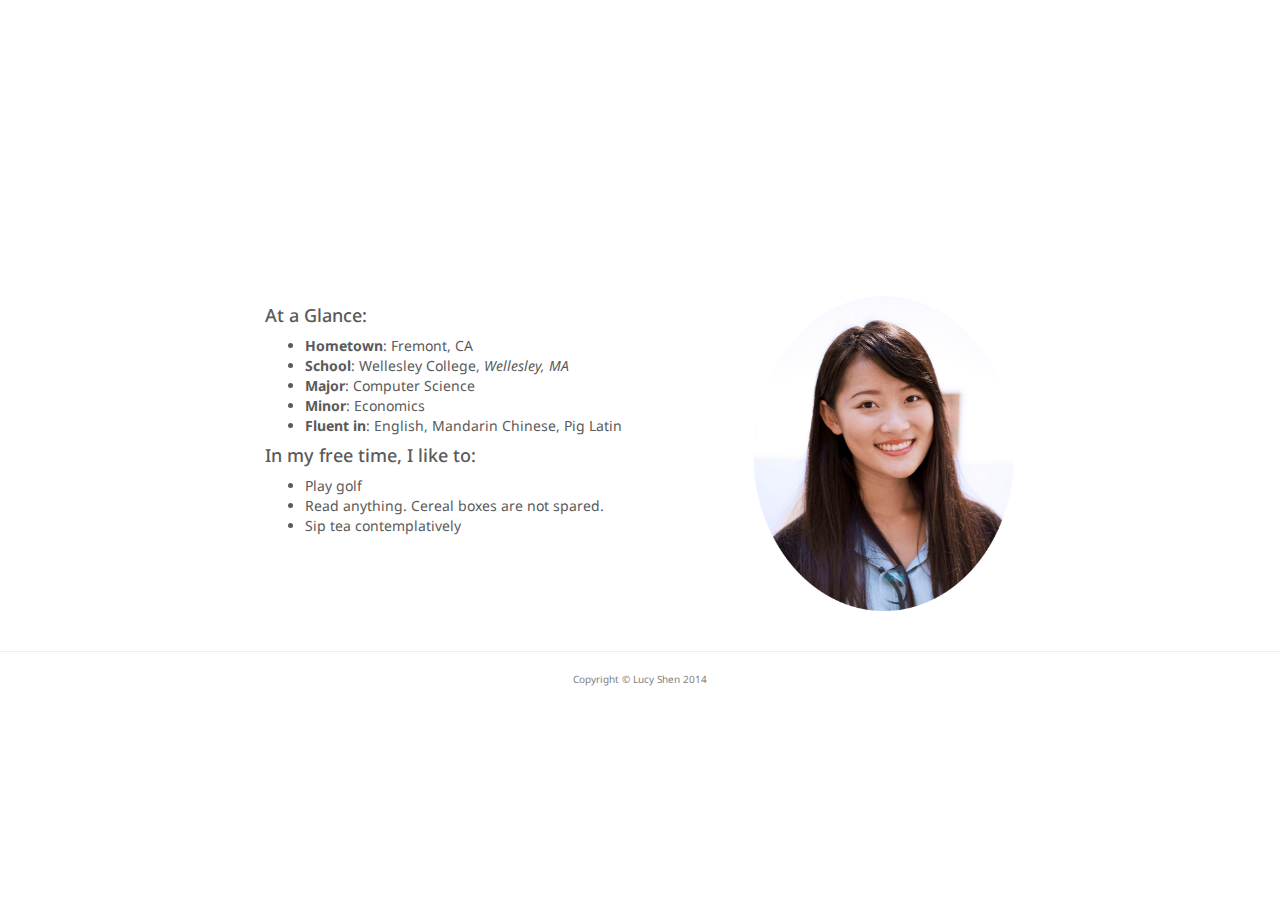
==== index.html @ 3ebd16de "version1" ====
<!DOCTYPE html>
<html lang="en">
    
        <head>
		<meta http-equiv="content-type" content="text/html; charset=UTF-8">
		<meta charset="utf-8">
		<title>Lucy Shen</title>
		<meta name="generator" content="Bootply" />
		<meta name="viewport" content="width=device-width, initial-scale=1, maximum-scale=1">
        <link href="//maxcdn.bootstrapcdn.com/font-awesome/4.2.0/css/font-awesome.min.css" rel="stylesheet">
		<link href="css/bootstrap.min.css" rel="stylesheet">
		<!--[if lt IE 9]>
			<script src="//html5shim.googlecode.com/svn/trunk/html5.js"></script>
		<![endif]-->
		<link href="css/styles.css" rel="stylesheet">
        <link href='http://fonts.googleapis.com/css?family=Droid+Sans|Amatic+SC:400,700' rel='stylesheet' type='text/css'>
        <!-- script references -->
		<script src="//ajax.googleapis.com/ajax/libs/jquery/2.0.2/jquery.min.js"></script>
		<script src="js/bootstrap.min.js"></script>
        <script src="js/script.js"></script>
	</head>
    
	<body>
        
        <!--#include virtual="navbar.html" -->
  
<!-- HEADER 
=================================-->

<div class="jumbotron text-center" id="homeBanner">
    <div class="container">
      <div class="row">
        <div class="col col-lg-12 col-sm-12" id="titleBanner">
          <h1>Lucy Shen</h1>
          <p>Musician, Programmer, YouTuber, Photographer.</p>
          
        </div>
      </div>
    </div> 
</div>
<!-- /header container-->

<!-- CONTENT
=================================-->
        <div class="container" id="bigBody">
		<div class="row">
            <div class="col-md-2"></div>
			<div class="col-md-5">
				<h4>At a Glance:</h4>
				<ul>
					<li><b>Hometown</b>: Fremont, CA</li>
					</li><li><b>School</b>: Wellesley College, <i>Wellesley, MA</i></li>
					<li><b>Major</b>: Computer Science</li>
                    <li><b>Minor</b>: Economics</li>
					<li><b>Fluent in</b>: English, Mandarin Chinese, Pig Latin</li>
				</ul>
            <h4>In my free time, I like to:</h4>
				<ul>
					<li>Play golf</li>
                    <li>Read anything. Cereal boxes are not spared.</li>
                    <li>Sip tea contemplatively</li>
				</ul>
				<p class="main"></p>
			</div>
            <div class="col-md-3">
				<img src="images/looshieFace.png" width="100%">
			</div>
            <div class="col-md-2"></div>
		</div> 
        <br>
	</div>
<hr>
<!-- /CONTENT ============-->
            <!-- Footer -->
        <footer>
            <div class="row">
                <div class="col-lg-12">
                    <p>Copyright © Lucy Shen 2014</p>
                </div>
            </div>
            <!-- /.row -->
        </footer>

	</body>
</html>
---- css/styles.css ----
/* BOOTSTRAP 3.x GLOBAL STYLES
-------------------------------------------------- */
body {
  padding-bottom: 40px;
  color: #5a5a5a;
    font-family: 'Droid Sans', sans-serif;
}

#homeBanner{
    background: url(http://i404.photobucket.com/albums/pp130/Lunarasea/IMG_3899_zps9775c5df.jpg) no-repeat center center fixed;
    -webkit-background-size: cover;
    -moz-background-size: cover;
    -o-background-size: cover;
    background-size: cover;
}

.container-fluid {
    margin-left: 0;
    margin-right: 0;
    padding-left: 0;
    padding-right: 0;
}

#pengIcon {
    -webkit-filter: invert(100%);  
    margin-top: -5px;
}

span{
    visibility: hidden;
}

#bigBody{
    margin-left: auto;
    margin-right: auto;
}

.jumbotron{
    color: white;
}

footer{
    text-align: center;
    color: gray;
    font-size: 10px;
}

#contact{
    text-align: center;
    margin-top: 5%;
}

.formLabel, .formInput{
    margin-top: 10px;
}

.formInput{
    width: 250px;
}

#submitButton{
    margin-top:20px;
    text-align: center;
}

/* MODAL GALLERY
-------------------------------------------------- */        
#logo{
    padding-top: 50px;
}      

/* CUSTOMIZE THE NAVBAR
-------------------------------------------------- */

/* Special class on .container surrounding .navbar, used for positioning it into place. */
.navbar-wrapper {
    position: static;
    top: 0;
    left: 0;
    right: 0;
    z-index: 10;
}

/* Navbar positioning*/
.navbar-wrapper {
    margin-top: 0px;
    margin-bottom: -20px;
}

.nav>li {
    padding-left:5px;
}

.socialNav>li{
    margin-top: -3px;
    margin-bottom: -5px;
    padding-left: 0px;
    margin-left: -15px;
}

span.icon-bar{
    visibility: visible;
}

.jumbotron h1{
    font-family: 'Amatic SC', cursive;
}

/* RESPONSIVE CSS
-------------------------------------------------- */
@media (max-width: 990px){
    .socialNav{
        display:none;
    }
    
    .jumbotron p{
        font-size:12px;
    }
}

@media (min-width: 768px) {

  /*for the social icons*/
  .navbar-nav.navbar-right:last-child {
    margin-right: 8px;
    margin-top: 0px;
  }

  /*big gray box up top*/
  .jumbotron {
    padding-top: 0px;
  }
    
    .jumbotron h1{
        font-size: 120px;
    }
    
    .jumbotron p{
        font-size:15px;
    }
    
    #titleBanner{
        padding-top:20px;
    }

  /* Bump up size of carousel content */
  .carousel-caption p {
    margin-bottom: 20px;
    font-size: 21px;
    line-height: 1.4;
  }

}
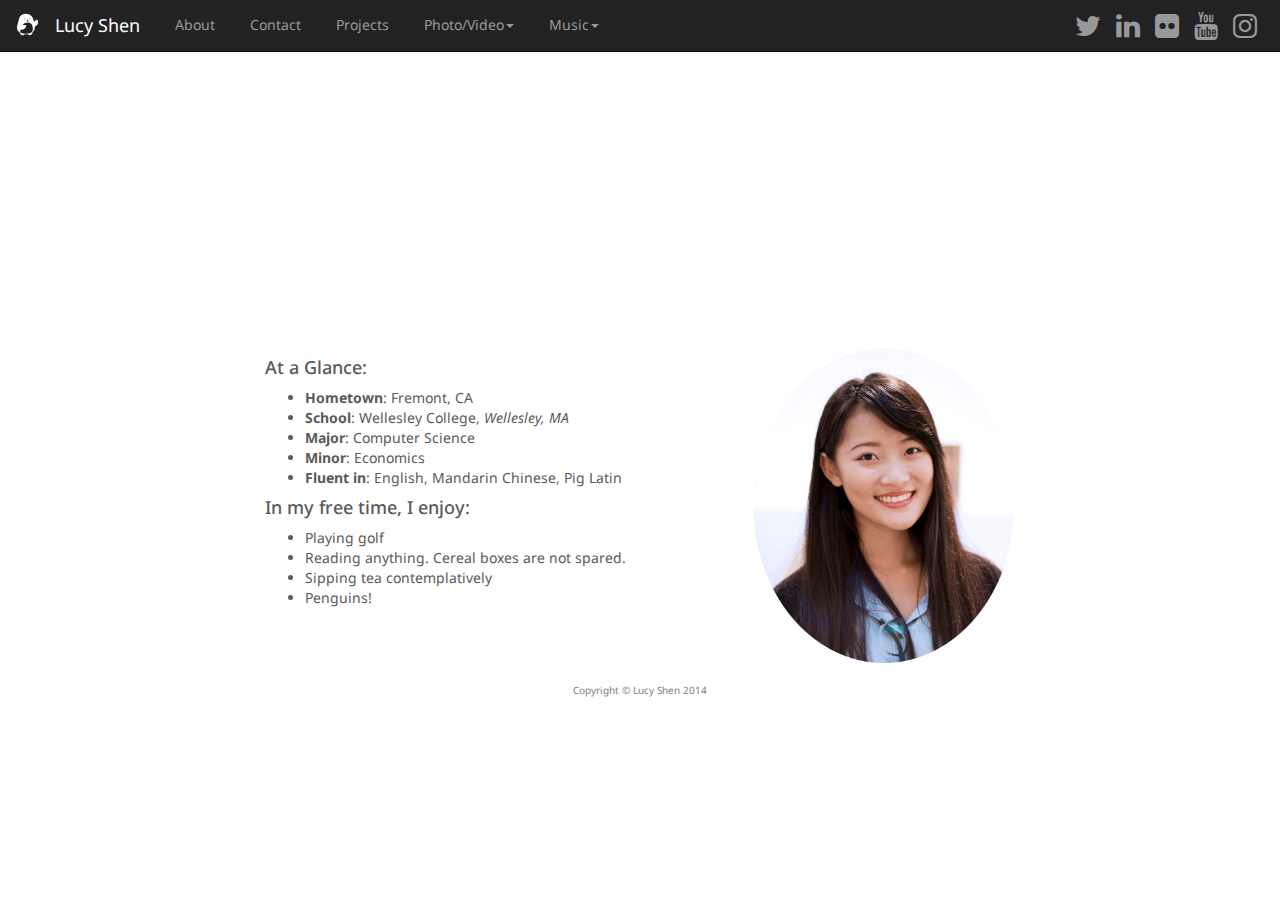
==== commit fa9ee166: "remove ssi" ====
--- a/index.html
+++ b/index.html
@@ -22,7 +22,66 @@
     
 	<body>
         
-        <!--#include virtual="navbar.html" -->
+        <!--NAV BARRRR-->
+<div class="navbar-wrapper">
+  <div class="container-fluid">
+    <nav class="navbar navbar-default navbar-inverse navbar-static-top">
+      
+        <div class="navbar-header">
+            <a class="navbar-toggle" data-toggle="collapse" data-target=".navbar-collapse">
+              <span class="icon-bar"></span>
+              <span class="icon-bar"></span>
+              <span class="icon-bar"></span>
+            </a>
+            <a class="navbar-brand" href="index.html"><img src="images/penguin.svg" id="pengIcon" width="25px"><span>la</span>Lucy Shen</a>
+        </div>
+        
+        <div class="navbar-collapse collapse">
+          <ul class="nav navbar-nav">
+            <li><a href="resume.html">About</a></li>
+            <li><a href="contact.html">Contact</a></li>
+            <li><a href="projects.html">Projects</a></li>
+            <li class="dropdown">
+              <a href="#" class="dropdown-toggle" data-toggle="dropdown">Photo/Video<b class="caret"></b></a>
+              <ul class="dropdown-menu">
+                <li><a href="cosMedia.html">Cosplay (Photos/Videos)</a></li>
+                <li><a target="_blank" href="https://www.flickr.com/photos/lyrratic/sets/">Other Photography</a></li>
+                <li><a target="_blank" href="http://www.youtube.com/playlist?list=PLj_ze4F6upbgzPJpfkYBbRaDipHZgJ4Fu">Other Videography</a></li>
+                  <li><a target="_blank" href="http://youtu.be/8M8m2bAaY7k">Animations</a></li>
+                <li class="divider"></li>
+                <li><a target="_blank" href="https://www.flickr.com/photos/lyrratic/sets/">Flickr</a></li>
+                <li><a target="_blank" href="https://www.facebook.com/LunacyCos">Cos-photography Facebook Page</a></li>
+              </ul>
+            </li>
+            <li class="dropdown">
+              <a href="#" class="dropdown-toggle" data-toggle="dropdown">Music<b class="caret"></b></a>
+              <ul class="dropdown-menu">
+                <li><a target="_blank" href="https://www.youtube.com/lyrratic">Covers</a></li>
+                <li><a target="_blank" href="http://lyrratic.bandcamp.com/">Originals</a></li>
+                <li class="divider"></li>
+                <li><a target="_blank" href="https://soundcloud.com/lyrratic">Soundcloud</a></li>
+                <li><a target="_blank" href="http://lyrratic.bandcamp.com/">Bandcamp</a></li>
+              </ul>
+            </li>
+          </ul>
+            
+            <ul class="nav navbar-nav navbar-right socialNav">
+                <li><a target="_blank" href="https://twitter.com/lyrratic">
+                    <i class="fa fa-twitter fa-2x"></i></a></li>
+                <li><a target="_blank" href="https://www.linkedin.com/pub/lucy-shen/54/273/965/">
+                    <i class="fa fa-linkedin fa-2x"></i></a></li>
+                <li><a target="_blank" href="https://www.flickr.com/photos/lyrratic/sets/">
+                    <i class="fa fa-flickr fa-2x"></i></a></li>
+                <li><a target="_blank" href="https://www.youtube.com/lyrratic">
+                    <i class="fa fa-youtube fa-2x"></i></a></li>
+                <li><a target="_blank" href="https://www.instagram.com/lyrratic">
+                    <i class="fa fa-instagram fa-2x"></i></a></li>
+            </ul>
+        </div>
+
+    </nav>
+  </div><!-- /container -->
+</div><!-- /navbar wrapper -->
   
 <!-- HEADER 
 =================================-->
@@ -54,29 +113,28 @@
                     <li><b>Minor</b>: Economics</li>
 					<li><b>Fluent in</b>: English, Mandarin Chinese, Pig Latin</li>
 				</ul>
-            <h4>In my free time, I like to:</h4>
+            <h4>In my free time, I enjoy:</h4>
 				<ul>
-					<li>Play golf</li>
-                    <li>Read anything. Cereal boxes are not spared.</li>
-                    <li>Sip tea contemplatively</li>
+					<li>Playing golf</li>
+                    <li>Reading anything. Cereal boxes are not spared.</li>
+                    <li>Sipping tea contemplatively</li>
+					<li>Penguins!</li>
 				</ul>
 				<p class="main"></p>
 			</div>
             <div class="col-md-3">
-				<img src="images/looshieFace.png" width="100%">
+				<img id="myFreakingFace" src="images/looshieFace.png" width="100%">
 			</div>
             <div class="col-md-2"></div>
 		</div> 
         <br>
 	</div>
-<hr>
+
 <!-- /CONTENT ============-->
-            <!-- Footer -->
+        <!-- Footer -->
         <footer>
-            <div class="row">
-                <div class="col-lg-12">
+            <div class="lucyFooter">
                     <p>Copyright © Lucy Shen 2014</p>
-                </div>
             </div>
             <!-- /.row -->
         </footer>
--- a/css/styles.css
+++ b/css/styles.css
@@ -14,11 +14,63 @@
     background-size: cover;
 }
 
+hr{
+    display: block;
+    margin-top: 15px;
+    margin-bottom: 15px;
+    margin-left: auto;
+    margin-right: auto;
+    border-style: inset;
+    border-width: 1px;
+}
+
+.jobDetails{
+    font-size: 120%;
+    line-height: 90%;
+    font-weight: 700;
+}
+
+.jobLocation{
+    font-size: 110%;
+    line-height: 90%;
+    font-weight: 300;
+}
+
+.jobDescription{
+    
+}
+
 .container-fluid {
     margin-left: 0;
     margin-right: 0;
     padding-left: 0;
     padding-right: 0;
+}
+
+input[type=submit] {
+    width:100px;
+}
+
+.jobTitle, .jobTime{
+    margin-top: 0;
+    text-align: right;
+}
+
+.bullets, .skillTitle{
+    margin-top: 20px;
+}
+
+.skillTitle{
+    text-align: right;
+}
+
+#fresponse{
+    text-align: center;
+}
+
+textarea, input{
+    width: 400px;
+    margin-bottom: 10px;
 }
 
 #pengIcon {
@@ -116,6 +168,10 @@
     .jumbotron p{
         font-size:12px;
     }
+	
+	#myFreakingFace{
+		display:none;
+	}
 }
 
 @media (min-width: 768px) {
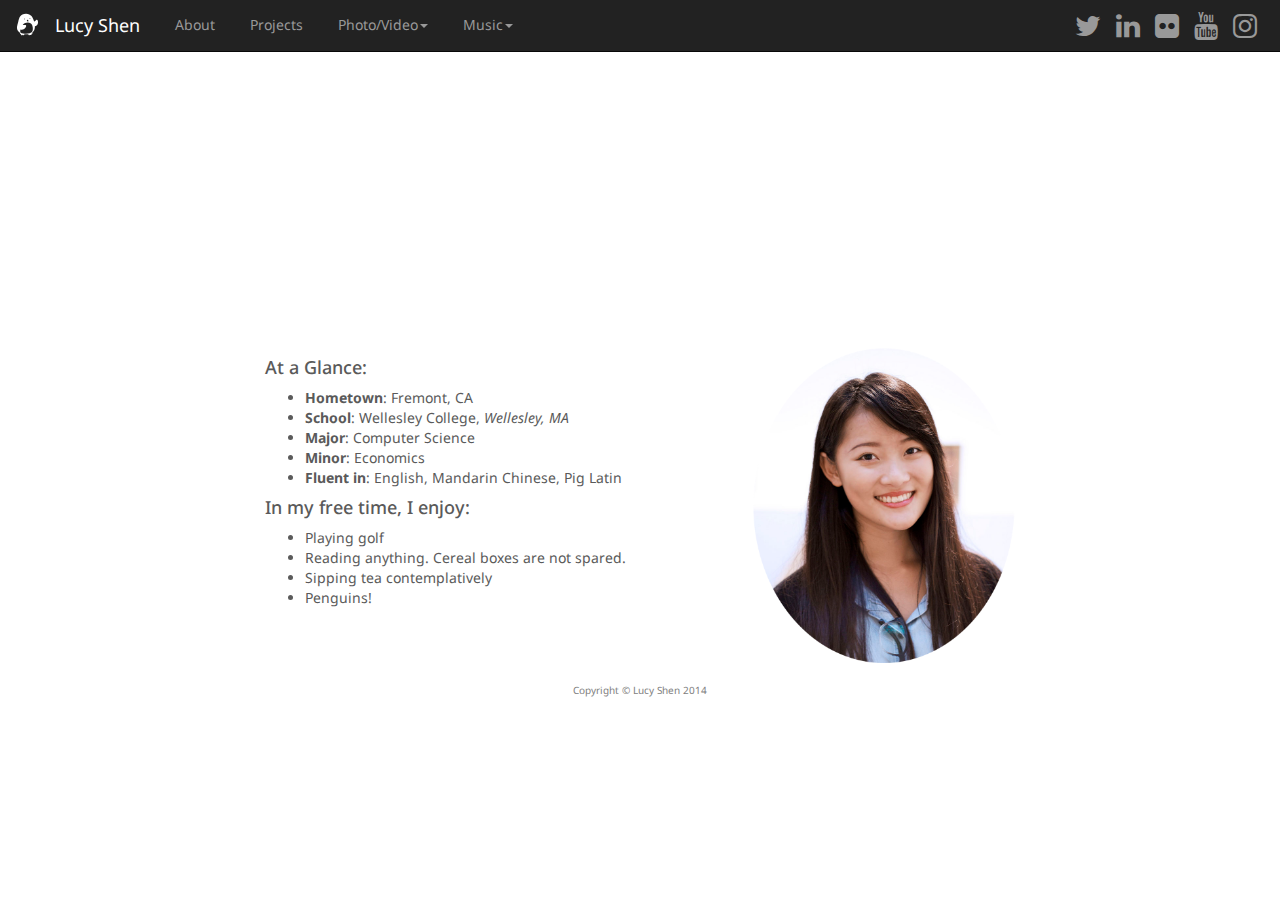
==== commit 2a6dd334: "march 2017 update" ====
--- a/index.html
+++ b/index.html
@@ -2,6 +2,7 @@
 <html lang="en">
     
         <head>
+    <meta name="google-site-verification" content="L0pEothUWbzcwD3P5GAqLiBcUiXunVccZAEHL1YduaY" />
 		<meta http-equiv="content-type" content="text/html; charset=UTF-8">
 		<meta charset="utf-8">
 		<title>Lucy Shen</title>
@@ -39,7 +40,6 @@
         <div class="navbar-collapse collapse">
           <ul class="nav navbar-nav">
             <li><a href="resume.html">About</a></li>
-            <li><a href="contact.html">Contact</a></li>
             <li><a href="projects.html">Projects</a></li>
             <li class="dropdown">
               <a href="#" class="dropdown-toggle" data-toggle="dropdown">Photo/Video<b class="caret"></b></a>
